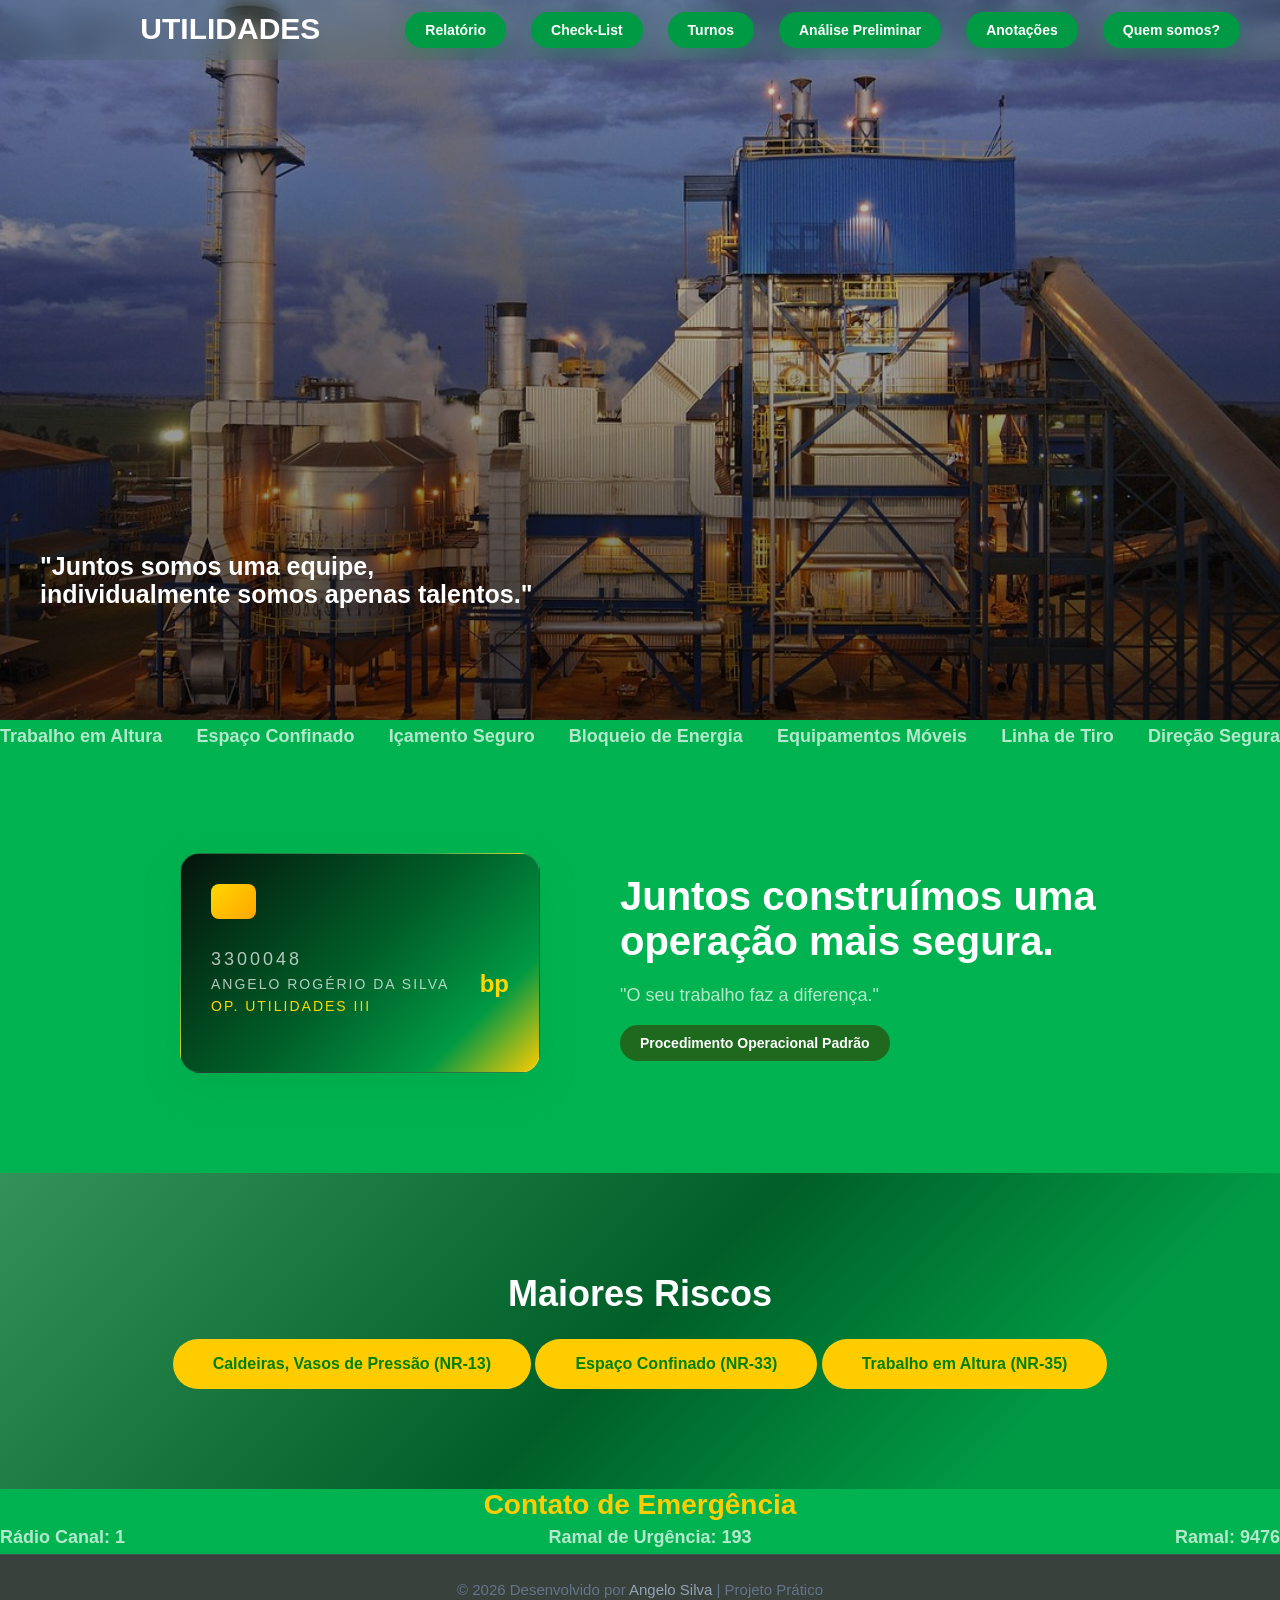
==== index.html @ 3099525c "adding files in landing-page-utilidades" ====
<!DOCTYPE html>
<html lang="pt-br">

<head>
    <meta charset="UTF-8">
    <meta name="viewport" content="width=device-width, initial-scale=1.0">
    <link rel="stylesheet" href="style.css" />

    <title>bp-utilidades</title>
</head>

<body>
    <header>
        <img src=>
        <nav>
            <span>UTILIDADES</span>
            <a href="relatorio.html" target="_blank">Relatório</a>
            <a href="checklist.html" target="_blank">Check-List</a>
            <a href="turnos.html" target="_blank">Turnos</a>
            <a href="apr.html" target="_blank">Análise Preliminar</a>
            <a href="requisicao.html" target="_blank">Anotações</a>
            <a href="https://www.bp.com/pt_br/brazil/home/produtos-e-servicos/bpbioenergy.html" target="_blank">Quem
                somos?</a>

        </nav>
    </header>

    <section class="hero">
        <div class="hero-content">
            <div class="hero-text">
                <h1>"Juntos somos uma equipe, individualmente somos apenas talentos."</h1>
            </div>
        </div>
    </section>

    <section class="daily-operation">

        <ol>
            <li>Trabalho em Altura</li>
            <li>Espaço Confinado</li>
            <li>Içamento Seguro</li>
            <li>Bloqueio de Energia</li>
            <li>Equipamentos Móveis</li>
            <li>Linha de Tiro</li>
            <li>Direção Segura</li>
        </ol>

    </section>

    <section class="card-section">
        <div class="work-card">
            <div class="card-chip"></div>
            <p class="card-number">3300048</p>
            <div class="card-info">
                <span>Angelo Rogério Da Silva</span>
                <strong>bp</strong>
            </div>
            <div class="job">Op. Utilidades III</div>
        </div>

        <div class="card-text">
            <h2>Juntos construímos uma operação mais segura.</h2>
            <p>"O seu trabalho faz a diferença."</p>

            <a href="#" class="btn-cta">Procedimento Operacional Padrão</a>
        </div>
    </section>

    <section>
        <div>
            <div class="risc">
                <h2>Maiores Riscos</h2>
                <a href="https://www.gov.br/trabalho-e-emprego/pt-br/acesso-a-informacao/participacao-social/conselhos-e-orgaos-colegiados/comissao-tripartite-partitaria-permanente/arquivos/normas-regulamentadoras/nr-13-atualizada-2022-retificada.pdf"
                    class="btn-risc" target="_blank">Caldeiras, Vasos de Pressão (NR-13)</a>

                <a href="https://www.gov.br/trabalho-e-emprego/pt-br/acesso-a-informacao/participacao-social/conselhos-e-orgaos-colegiados/comissao-tripartite-partitaria-permanente/arquivos/normas-regulamentadoras/nr-33-atualizada-2022-_retificada.pdf"
                    class="btn-risc" target="_blank">Espaço Confinado (NR-33)</a>

                <a href="https://www.gov.br/trabalho-e-emprego/pt-br/acesso-a-informacao/participacao-social/conselhos-e-orgaos-colegiados/comissao-tripartite-partitaria-permanente/normas-regulamentadora/normas-regulamentadoras-vigentes/nr-35-atualizada-2025-1.pdf"
                    class="btn-risc" target="_blank">Trabalho em Altura (NR-35)</a>
            </div>
        </div>
    </section>


    <section class="daily-operation">
        <div>
            <h4>Contato de Emergência</h4>
            <ul>
                <li>Rádio Canal: 1</li>
                <li>Ramal de Urgência: 193</li>
                <li>Ramal: 9476</li>
            </ul>
        </div>

    </section>

    <footer>
        <p>&copy; 2026 Desenvolvido por <a href="portifolio.html" target="_blank">Angelo Silva</a> | Projeto Prático</p>
    </footer>
</body>

</html>
---- style.css ----
* {
    margin: 0;
    padding: 0;
    box-sizing: border-box;
}

body {
    font-family: 'Segoe UI', Tahoma, Geneva, Verdana, sans-serif;
    color: black;
}

header {
    position: fixed;
    top: 0;
    width: 100%;
    height: 60px;
    backdrop-filter: blur(10px);
    display: flex;
    justify-content: space-between;
    align-items: center;
    padding: 0 40px;
    z-index: 99;
    background-color: rgba(44, 116, 44, 0.1);
}

.header_logo {
    width: 60px;
    height: 40px;
}

header span {
    font-size: 30px;
    color: white;
    font-weight: 700;
    margin-right: 60px;
}

header nav {
    display: flex;
    gap: 25px;
}

header nav a {
    display: inline-block;
    background-color: #009944;
    color: white;
    padding: 10px 20px;
    border-radius: 30px;
    text-decoration: none;
    font-size: 14px;
    font-weight: 700;
    box-shadow: 0 4px 15px rgba(0, 153, 68, 0.3);
    transition: all 0.4s cubic-bezier(0.25, 0.8, 0.25, 1);
    cursor: pointer;

}

header nav a:hover {
    background: #00b350;
    transform: translateY(-3px);
    box-shadow: 0 8px 25px rgba(0, 153, 68, 0.5);
}

header nav a:active {
    transform: translateY(-1px);
    box-shadow: 0 4px 10px rgba(0, 153, 68, 0.4);
}


.hero {
    min-height: 80vh;
    background: url(./images/img_caldeira.jpg) center / cover no-repeat;
    padding: 30px 40px 80px;
    display: flex;
    align-items: flex-end;
    overflow: hidden;
    position: relative;

}

.hero::before {
    content: '';
    position: absolute;
    inset: 0;
    border-radius: inherit;
    background: linear-gradient(to bottom, rgba(0, 0, 0, 0.1), rgba(0, 0, 0, 0.6));
}

.hero-content {
    max-width: 1200px;
    width: 100%;
    margin: 0 auto;
    display: flex;
    align-items: flex-end;
    justify-content: space-between;
    gap: 48px;
    position: relative;
    z-index: 1;
}

.hero-text {
    max-width: 520px;
}

.hero-text h1 {
    color: white;
    font-size: 25px;
    font-weight: 700;
    line-height: 1.1;
    margin-bottom: 32px;
}

.gold-rules {
    padding: 60px 40px;
    display: flex;
    justify-content: center;
    gap: 40px;
    max-width: 1200px;
    margin: 0 auto;
}

.daily-operation {
    background-color: #00b350;
}

.daily-operation h4 {
    color: #ffcc00;
    display: flex;
    justify-content: center;
    align-items: center;
    font-size: 28px;
}

.daily-operation ol,
.daily-operation ul {
    list-style: none;
    display: flex;
    justify-content: space-between;
    align-items: center;
    font-weight: 700;

}

.daily-operation ol li,
.daily-operation ul li {
    color: rgba(255, 255, 255, 0.7);
    font-size: 18px;
    padding: 6px 0;
}

.card-section {
    background-color: #00b350;
    padding: 100px 40px;
    display: flex;
    align-items: center;
    justify-content: center;
    gap: 80px;
}

.work-card {
    width: 360px;
    height: 220px;
    border-radius: 20px;
    padding: 30px;
    box-shadow: 0 20px 40px rgba(241, 234, 14, 0.5);
    background: linear-gradient(135deg, #05140b 0%, #005f28 50%, #009944 80%, #ffcc00 100%);
    border: 1px solid rgba(255, 255, 255, 0.15);
    box-shadow: 0 15px 35px rgba(0, 153, 68, 0.3);
    position: relative;
    overflow: hidden;
}

/* Efeito extra: Um reflexo de luz cortando o cartão */
.work-card::after {
    content: '';
    position: absolute;
    top: 0;
    left: -150%;
    width: 100%;
    height: 100%;
    background: linear-gradient(90deg, transparent, rgba(255, 255, 255, 0.08), transparent);
    transform: skewX(-30deg);
    transition: 0.7s;
}

.work-card:hover::after {
    left: 150%;
    /* Faz um brilho passar pelo cartão ao passar o mouse */
}

.card-chip {
    background: linear-gradient(135deg, #FFD700, #FFA500);
    height: 35px;
    width: 45px;
    border-radius: 8px;
    margin-bottom: 30px;
}

.card-number {
    color: rgba(255, 255, 255, 0.7);
    font-size: 18px;
    letter-spacing: 3px;
}

.card-info {
    display: flex;
    justify-content: space-between;
    align-items: center;
}

.card-info span {
    color: rgba(255, 255, 255, 0.7);
    font-size: 14px;
    text-transform: uppercase;
    letter-spacing: 2px;
}

.job {
    color: #FFD700;
    font-size: 14px;
    text-transform: uppercase;
    letter-spacing: 2px;
}

.card-info strong {
    font-size: 24px;
    color: #FFD700;
}

.card-text {
    max-width: 480px;

}

.card-text h2 {
    color: white;
    font-weight: 800;
    font-size: 40px;
    margin-bottom: 16px;
}

.card-text p {
    font-size: 18px;
    color: rgba(255, 255, 255, 0.7);
    line-height: 1.7;
    margin-bottom: 24px;
}

.btn-cta {
    background-color: rgb(31, 105, 31);
    color: white;
    padding: 10px 20px;
    border-radius: 30px;
    font-weight: 700;
    font-size: 14px;
    text-decoration: none;
    transition: 0.6s;
}

.btn-cta:hover {
    transform: translateY(-3px);
    background: #e6df10;
    color: green;
    box-shadow: 0 8px 15px rgba(241, 234, 14, 0.5);
}

.risc {
    padding: 100px 40px;
    text-align: center;
    background: linear-gradient(135deg, #349259 0%, #005f28 50%, #009944 80%);

}

.risc h2 {
    color: white;
    font-size: 36px;
    font-weight: 800;
    margin-bottom: 24px;
}

.risc .btn-risc {
    display: inline-block;
    background-color: #ffcc00;
    color: green;
    padding: 16px 40px;
    border-radius: 40px;
    font-size: 16px;
    font-weight: 700;
    text-decoration: none;
    transition: all 0.6s;
}

.risc .btn-risc:hover {
    transform: translateY(-3px);
    box-shadow: 0 8px 15px rgba(241, 234, 14, 0.5);
    background-color: rgb(48, 171, 79);
    color: white;
}

footer {
    margin-top: auto;
    width: 100%;
    height: 70px;
    display: flex;
    justify-content: center;
    align-items: center;
    padding: 0 5%;
    background: rgba(8, 18, 12, 0.8);
    backdrop-filter: blur(10px);
    -webkit-backdrop-filter: blur(10px);
    border-top: 1px solid rgba(255, 255, 255, 0.08);
}

footer p {
    font-size: 15px;
    color: #64748b;
}

footer a {
    text-decoration: none;
    color: #94a3b8;
    transition: color 0.2s ease;
}

footer a:hover {
    color: #009944;
}

@media(max-width: 1024px) {
    .card-section {
        flex-direction: column;
        text-align: center;
        gap: 30px;
    }

    .card-text {
        max-width: 100%;
    }

    .hero-text h1 {
        font-size: 2.2rem;
    }
}

@media(max-width: 768px) {
    header {
        height: auto;
        flex-direction: column;
        padding: 15px;
        gap: 15px;
        position: relative;
    }

    header nav {
        flex-wrap: wrap;
        justify-content: center;
        gap: 12px;
    }

    header nav a {
        font-size: 12px;
        padding: 6px 12px;
    }

    .hero {
        padding: 40px 5% 20px;
    }

    .hero-text h1 {
        font-size: 1.8rem;
        text-align: center;
    }

    .daily-operation {
        padding: 24px;
    }

    .daily-operation ol {
        column-count: 1;
    }

    .work-card {
        width: 100%;
        max-width: 340px;
        height: 200px;
        padding: 20px;
    }

    .card-text h2 {
        font-size: 1.7rem;

    }

    .risc {
        padding: 40px 5%;
    }

    .risc .btn-risc {
        display: block;
        margin: 10px auto;
        max-width: 300px;
    }
}
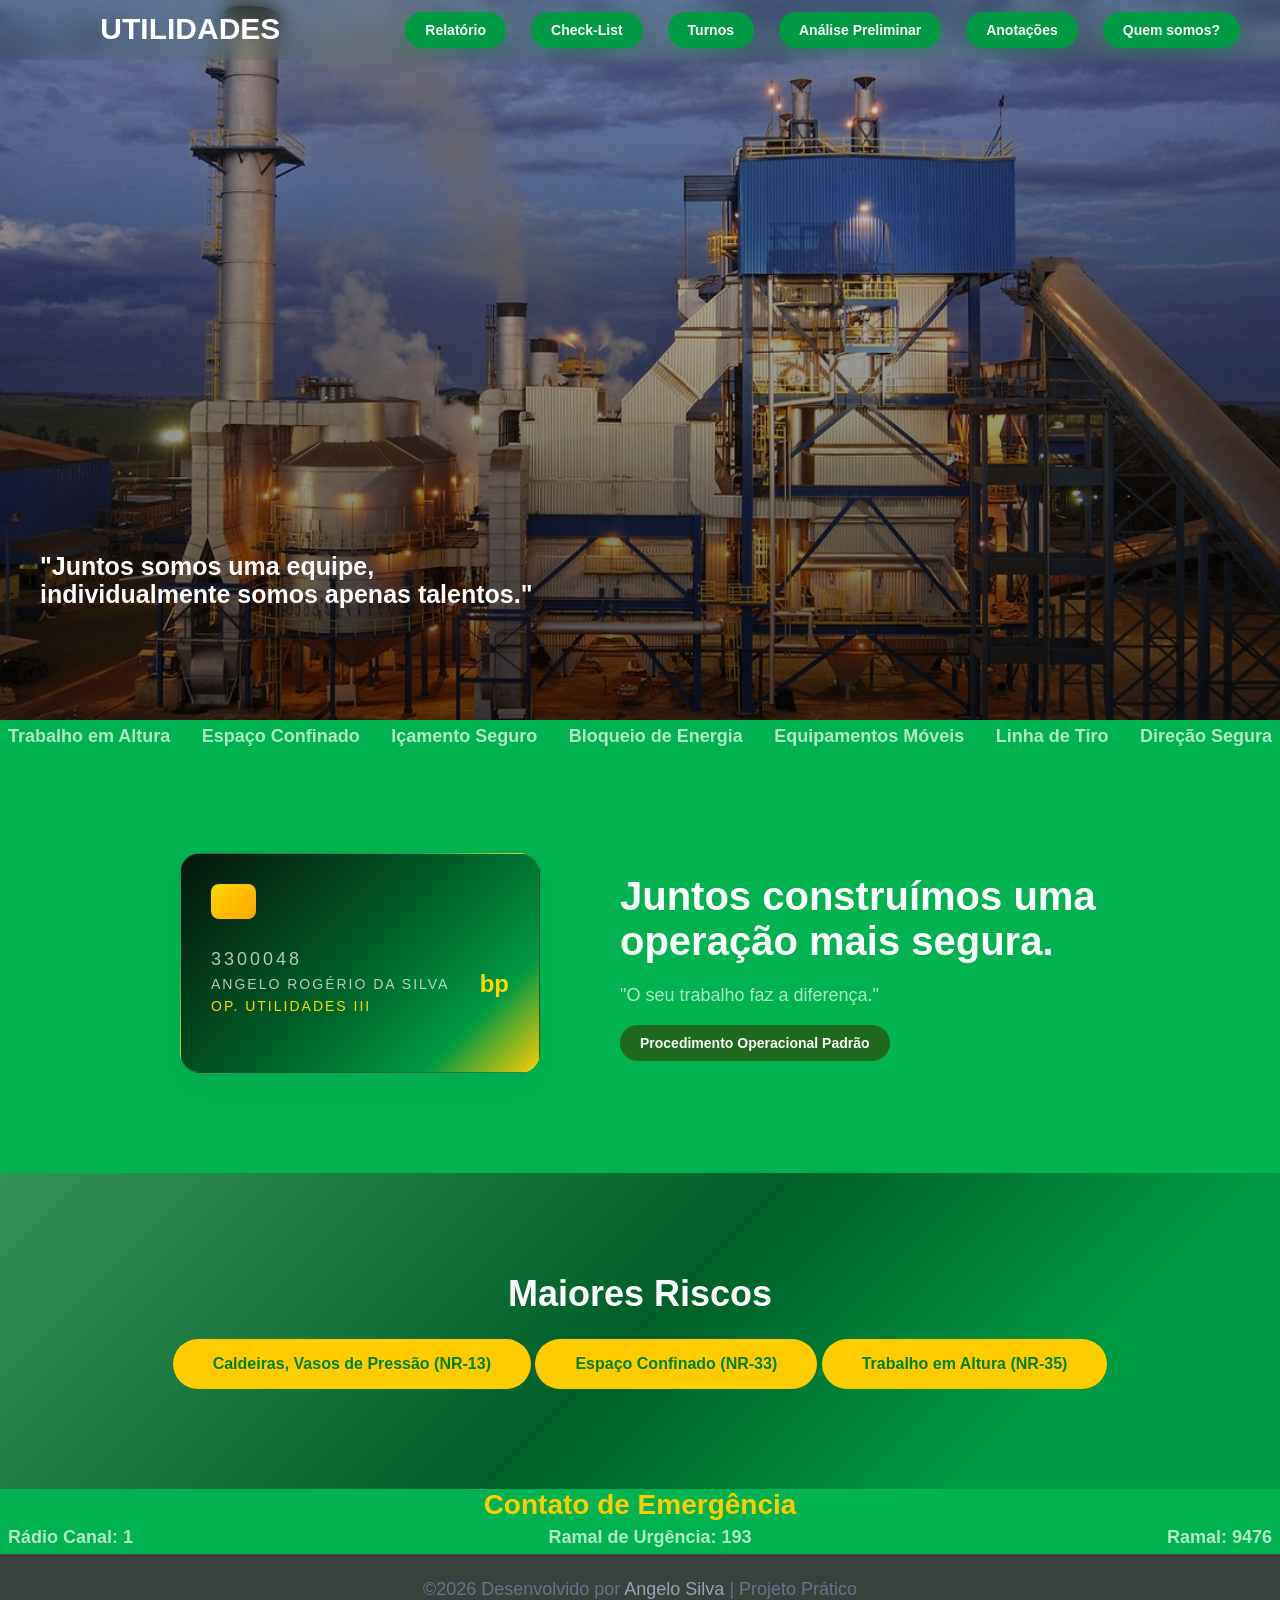
==== commit 8786d345: "updating footer copyright" ====
--- a/index.html
+++ b/index.html
@@ -13,6 +13,7 @@
     <header>
         <img src=>
         <nav>
+
             <span>UTILIDADES</span>
             <a href="relatorio.html" target="_blank">Relatório</a>
             <a href="checklist.html" target="_blank">Check-List</a>
@@ -96,7 +97,7 @@
     </section>
 
     <footer>
-        <p>&copy; 2026 Desenvolvido por <a href="portifolio.html" target="_blank">Angelo Silva</a> | Projeto Prático</p>
+        <p>&copy;2026 Desenvolvido por <a href="portifolio.html" target="_blank">Angelo Silva</a> | Projeto Prático</p>
     </footer>
 </body>
 
--- a/style.css
+++ b/style.css
@@ -32,7 +32,7 @@
     font-size: 30px;
     color: white;
     font-weight: 700;
-    margin-right: 60px;
+    margin-right: 100px;
 }
 
 header nav {
@@ -133,11 +133,13 @@
 
 .daily-operation ol,
 .daily-operation ul {
+    margin-left: 8px;
+    margin-right: 8px;
     list-style: none;
     display: flex;
     justify-content: space-between;
     align-items: center;
-    font-weight: 700;
+    font-weight: 800;
 
 }
 
@@ -294,7 +296,7 @@
     transform: translateY(-3px);
     box-shadow: 0 8px 15px rgba(241, 234, 14, 0.5);
     background-color: rgb(48, 171, 79);
-    color: white;
+    color: #ffcc00;
 }
 
 footer {
@@ -312,7 +314,7 @@
 }
 
 footer p {
-    font-size: 15px;
+    font-size: 18px;
     color: #64748b;
 }
 
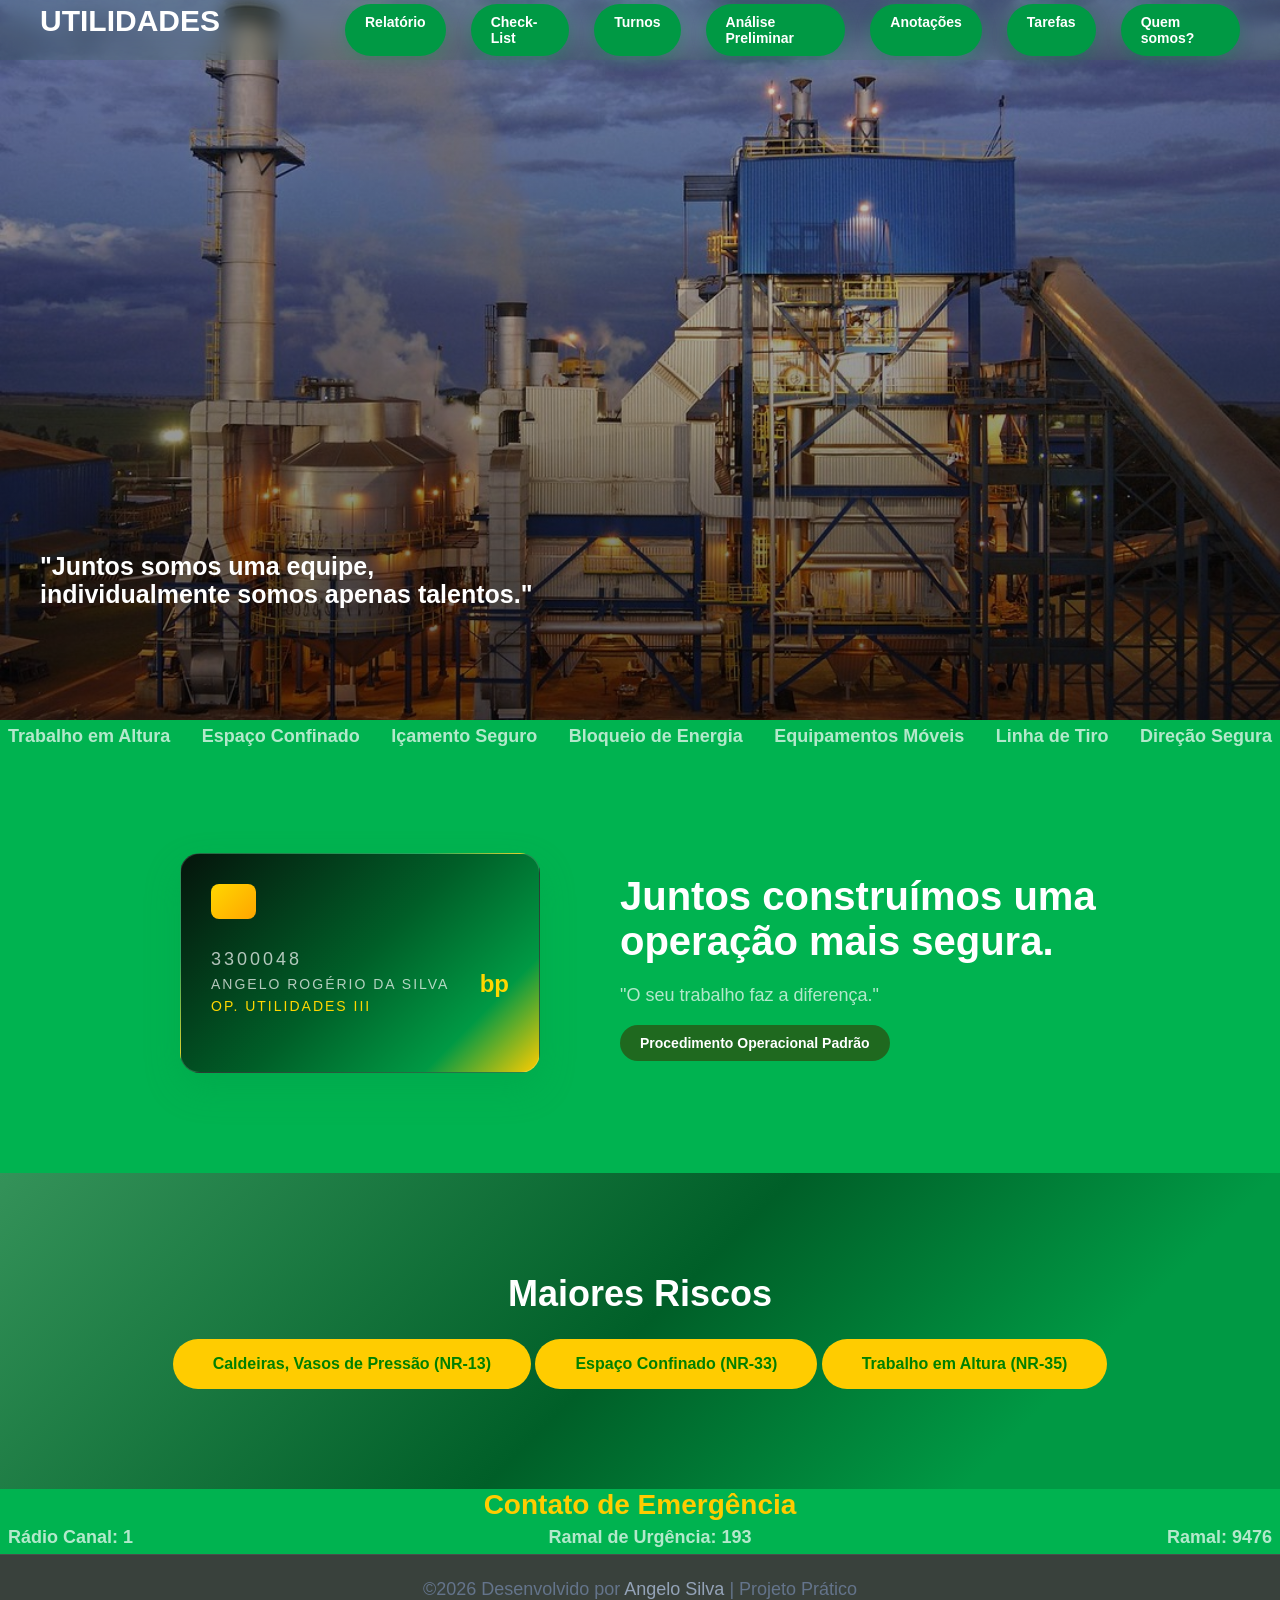
==== commit bff773f8: "upgrade project" ====
--- a/index.html
+++ b/index.html
@@ -20,6 +20,7 @@
             <a href="turnos.html" target="_blank">Turnos</a>
             <a href="apr.html" target="_blank">Análise Preliminar</a>
             <a href="requisicao.html" target="_blank">Anotações</a>
+            <a href="tarefas.html" target="_blank">Tarefas</a>
             <a href="https://www.bp.com/pt_br/brazil/home/produtos-e-servicos/bpbioenergy.html" target="_blank">Quem
                 somos?</a>
 
